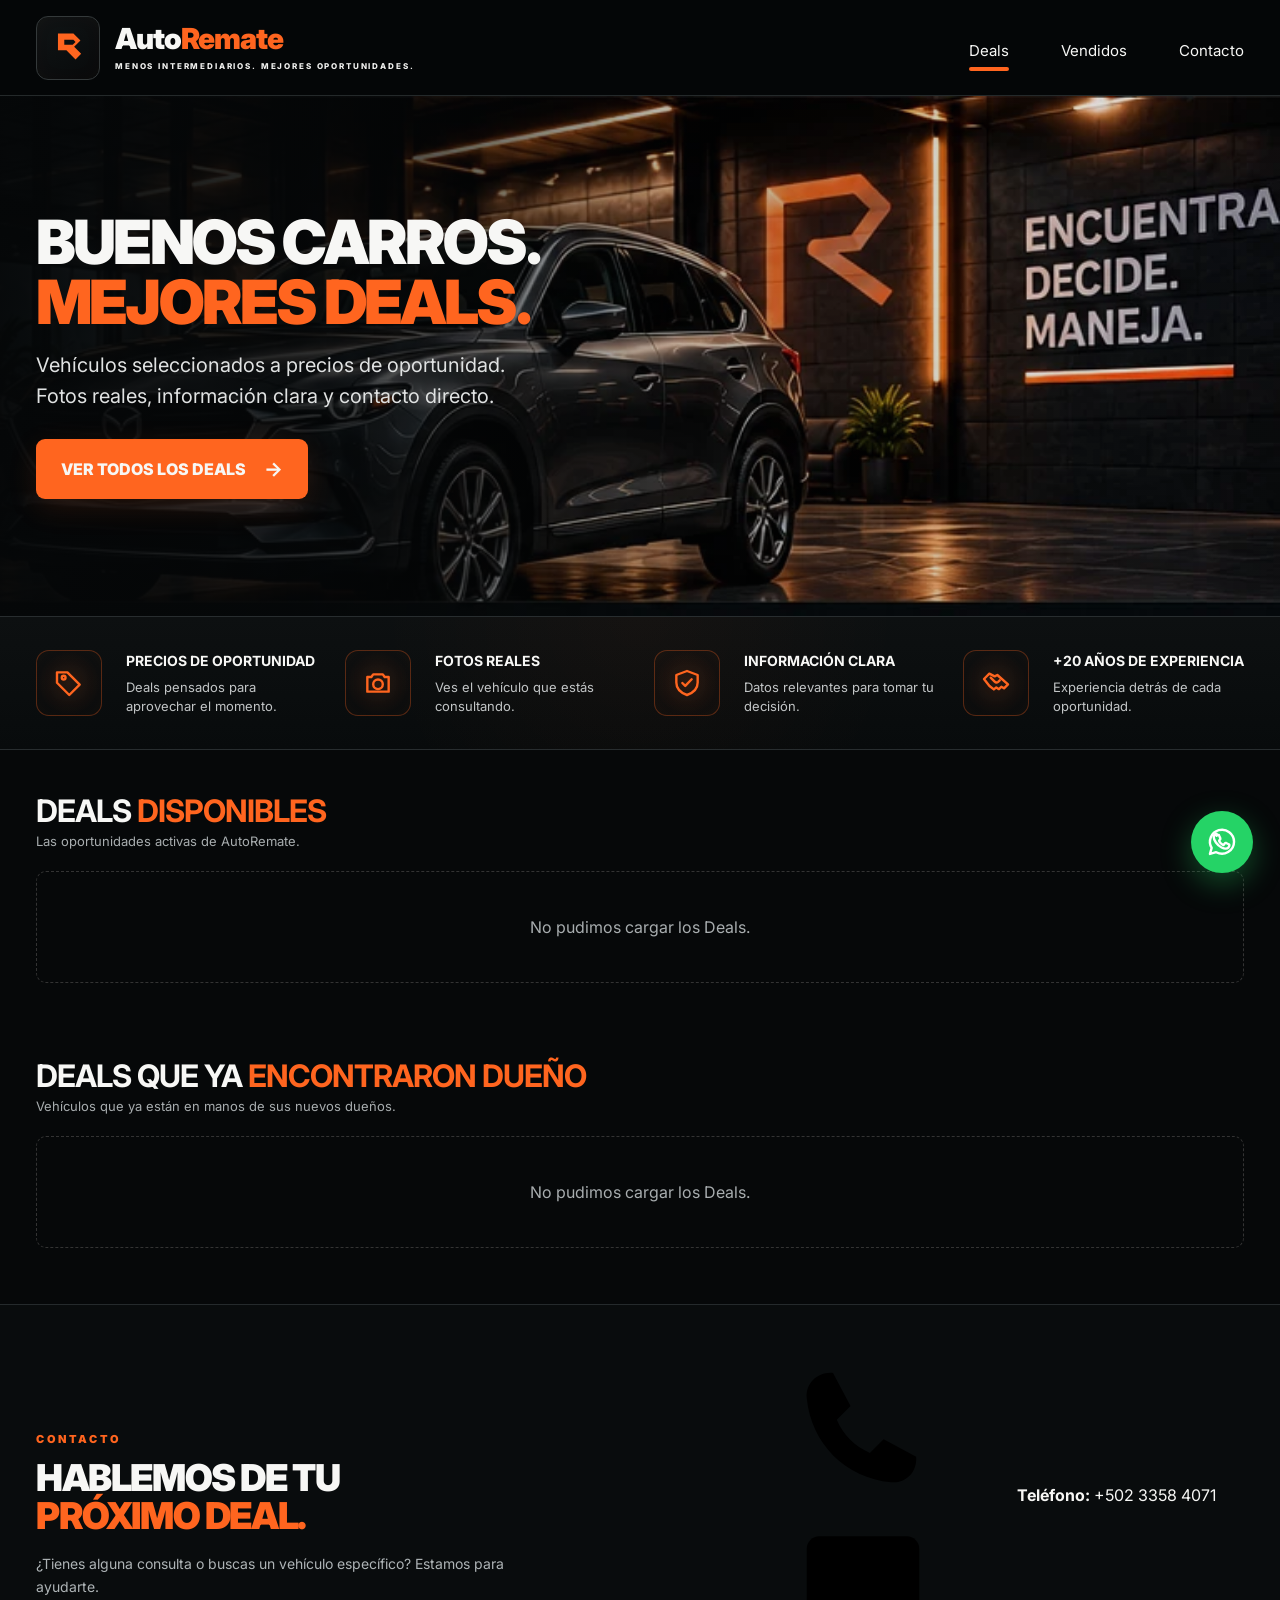
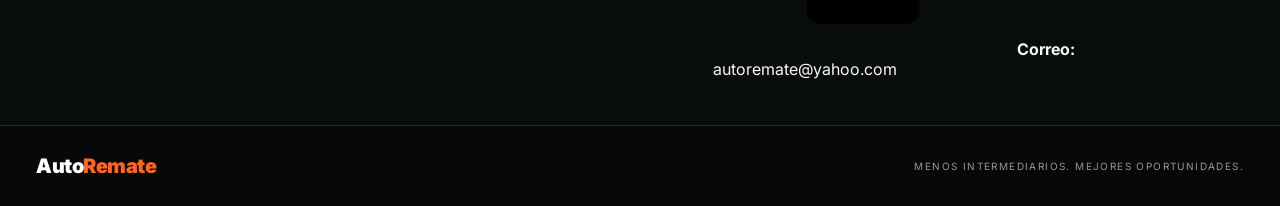
==== index.html @ dee8ca3b "Simplify AutoRemate contact section" ====
<!doctype html>
<html lang="es">
<head>
<meta charset="utf-8">
<meta name="viewport" content="width=device-width,initial-scale=1">
<title>AutoRemate — Buenos carros. Mejores Deals.</title>
<meta name="description" content="Vehículos seleccionados a precios de oportunidad. Fotos reales, información clara y contacto directo.">
<link rel="canonical" href="https://autoremategt.com/">
<link rel="preconnect" href="https://fonts.googleapis.com">
<link rel="preconnect" href="https://fonts.gstatic.com" crossorigin>
<link href="https://fonts.googleapis.com/css2?family=Inter:wght@400;500;600;700;800;900&display=swap" rel="stylesheet">
<link rel="stylesheet" href="assets/site.css">
</head>
<body>

<svg class="svgDefs" aria-hidden="true">
  <symbol id="i-whatsapp" viewBox="0 0 24 24">
    <path d="M20.5 11.8a8.5 8.5 0 0 1-12.6 7.4L3.5 20.4l1.2-4.2a8.5 8.5 0 1 1 15.8-4.4Z"/>
    <path d="M8.2 7.6c.2-.5.4-.5.7-.5h.6c.2 0 .4 0 .5.4l.8 1.9c.1.3.1.5-.1.7l-.6.8c-.2.2-.2.4 0 .7.6 1 1.4 1.8 2.4 2.4.3.2.5.2.7 0l.9-1.1c.2-.3.5-.3.8-.2l1.8.9c.3.2.5.3.5.5 0 .2-.1 1.2-.6 1.7-.5.6-1.3.9-2.1.9-.6 0-1.5-.2-2.8-.8-1.7-.8-2.9-2-4-3.5-.8-1.1-1.5-2.5-1.5-3.8 0-.7.2-1.3.6-1.8.4-.5.9-.7 1.4-.7Z"/>
  </symbol>
  <symbol id="i-search" viewBox="0 0 24 24"><circle cx="10.8" cy="10.8" r="6.8"/><path d="m16 16 5 5"/></symbol>
  <symbol id="i-tag" viewBox="0 0 24 24"><path d="M20 13.2 12.2 21 3 11.8V4h7.8L20 13.2Z"/><circle cx="8" cy="8" r="1.4"/></symbol>
  <symbol id="i-camera" viewBox="0 0 24 24"><path d="M4 7.5h3l1.4-2h7.2l1.4 2h3v11H4Z"/><circle cx="12" cy="13" r="3.6"/></symbol>
  <symbol id="i-shield" viewBox="0 0 24 24"><path d="M12 3 20 6v5.6c0 4.5-3 7.6-8 9.4-5-1.8-8-4.9-8-9.4V6Z"/><path d="m8.5 12 2.2 2.2 4.8-5"/></symbol>
  <symbol id="i-handshake" viewBox="0 0 24 24"><path d="m3 9 4-4 4 2 2-1 8 7-3 3-2-1.2-1.8 1.8-2-1.3-1.8 1.5-3.3-2.6L3 9Z"/><path d="m8 8 3 3c.8.8 1.8.8 2.6.1l1.2-1.1"/></symbol>
  <symbol id="i-phone" viewBox="0 0 24 24"><path d="M7.2 3.5 10 8.8 7.8 11c1.1 2.5 2.8 4.2 5.3 5.3l2.2-2.2 5.2 2.8c.2 2.4-1.6 4.3-4 4.1C9.2 20.3 3.7 14.8 3 7.5c-.2-2.4 1.8-4.2 4.2-4Z"/></symbol>
  <symbol id="i-mail" viewBox="0 0 24 24"><rect x="3" y="5" width="18" height="14" rx="2"/><path d="m4 7 8 6 8-6"/></symbol>
</svg>

<header class="siteHeader">
  <div class="shell headerInner">
    <a class="brand" href="/" aria-label="AutoRemate inicio">
      <span class="brandMark" aria-hidden="true">
        <svg viewBox="0 0 64 64"><path d="M17 12h22l10 10-9 9 10 10-8 8-13-13H17V12Zm9 9v7h12l4-4-3-3H26Z"/></svg>
      </span>
      <span class="brandCopy">
        <span class="brandName">Auto<span>Remate</span></span>
        <span class="brandSlogan">MENOS INTERMEDIARIOS. MEJORES OPORTUNIDADES.</span>
      </span>
    </a>

    <nav class="nav" aria-label="Principal">
      <a class="active" href="#deals">Deals</a>
      <a href="#vendidos">Vendidos</a>
      <a href="#contacto">Contacto</a>
    </nav>
  </div>
</header>

<main>
<section class="hero">
  <div class="heroPhoto" aria-hidden="true"></div>
  <div class="shell heroInner">
    <div class="heroCopy">
      <h1>BUENOS CARROS.<br><span>MEJORES DEALS.</span></h1>
      <p>Vehículos seleccionados a precios de oportunidad.<br>Fotos reales, información clara y contacto directo.</p>
      <a class="heroCta" href="#deals">VER TODOS LOS DEALS <b>→</b></a>
    </div>
  </div>
</section>

<section class="benefits" aria-label="Por qué AutoRemate">
  <div class="shell benefitsGrid">
    <article class="benefit">
      <div class="benefitIcon"><svg><use href="#i-tag"/></svg></div>
      <div><strong>PRECIOS DE OPORTUNIDAD</strong><p>Deals pensados para aprovechar el momento.</p></div>
    </article>
    <article class="benefit">
      <div class="benefitIcon"><svg><use href="#i-camera"/></svg></div>
      <div><strong>FOTOS REALES</strong><p>Ves el vehículo que estás consultando.</p></div>
    </article>
    <article class="benefit">
      <div class="benefitIcon"><svg><use href="#i-shield"/></svg></div>
      <div><strong>INFORMACIÓN CLARA</strong><p>Datos relevantes para tomar tu decisión.</p></div>
    </article>
    <article class="benefit">
      <div class="benefitIcon"><svg><use href="#i-handshake"/></svg></div>
      <div><strong>+20 AÑOS DE EXPERIENCIA</strong><p>Experiencia detrás de cada oportunidad.</p></div>
    </article>
  </div>
</section>

<section class="showroom" id="deals">
  <div class="shell">
    <div class="sectionTitle">
      <div><h2>DEALS <span>DISPONIBLES</span></h2><p>Las oportunidades activas de AutoRemate.</p></div>
    </div>
    <div data-cars="active" class="dealGrid"><div class="loading">Cargando Deals…</div></div>
  </div>
</section>

<section class="showroom soldSection" id="vendidos">
  <div class="shell">
    <div class="sectionTitle">
      <div><h2>DEALS QUE YA <span>ENCONTRARON DUEÑO</span></h2><p>Vehículos que ya están en manos de sus nuevos dueños.</p></div>
    </div>
    <div data-cars="sold" class="dealGrid soldGrid"><div class="loading">Cargando Deals…</div></div>
  </div>
</section>

<section class="contact" id="contacto">
  <div class="shell contactPanel contactPanelSimple">
    <div class="contactIntro">
      <span class="eyebrow">CONTACTO</span>
      <h2>HABLEMOS DE TU<br><span>PRÓXIMO DEAL.</span></h2>
      <p>¿Tienes alguna consulta o buscas un vehículo específico? Estamos para ayudarte.</p>
    </div>
    <div class="contactLinks">
      <a class="simpleContact" href="tel:+50233584071">
        <span class="simpleIcon"><svg><use href="#i-phone"/></svg></span>
        <span><b>Teléfono:</b> +502 3358 4071</span>
      </a>
      <a class="simpleContact" href="mailto:autoremate@yahoo.com">
        <span class="simpleIcon"><svg><use href="#i-mail"/></svg></span>
        <span><b>Correo:</b> autoremate@yahoo.com</span>
      </a>
    </div>
  </div>
</section>
</main>

<a class="floatingWa" href="https://wa.me/50233584071" target="_blank" rel="noopener" aria-label="Contactar por WhatsApp"><svg><use href="#i-whatsapp"/></svg></a>

<footer><div class="shell footerInner"><div class="brandName small">Auto<span>Remate</span></div><div>MENOS INTERMEDIARIOS. MEJORES OPORTUNIDADES.</div></div></footer>

<div id="dealModal" class="modal"><div class="modalBox"><button id="closeModal" class="modalClose">×</button><div id="modalContent"></div></div></div>
<script src="assets/site.js"></script>
</body>
</html>
---- assets/site.css ----
:root{--bg:#060809;--panel:#0b0e0f;--line:#24292b;--text:#f7f7f5;--muted:#a8adaf;--orange:#ff651f;--green:#25d366;--max:1460px}
*{box-sizing:border-box}html{scroll-behavior:smooth}body{margin:0;background:var(--bg);color:var(--text);font-family:Inter,Arial,sans-serif}.shell{width:min(var(--max),calc(100% - 72px));margin:auto}a{color:inherit;text-decoration:none}.svgDefs{position:absolute;width:0;height:0;overflow:hidden}
.siteHeader{height:96px;background:rgba(5,7,8,.98);border-bottom:1px solid #24292a;display:flex;align-items:center;position:sticky;top:0;z-index:50}.headerInner{display:flex;align-items:center;justify-content:space-between}.brand{display:flex;align-items:center;gap:15px}.brandMark{width:64px;height:64px;border:1px solid #34393a;border-radius:12px;display:grid;place-items:center;background:linear-gradient(145deg,#101415,#080a0b);box-shadow:inset 0 0 20px rgba(255,101,31,.025)}.brandMark svg{width:45px;height:45px;fill:var(--orange)}.brandCopy{display:flex;flex-direction:column}.brandName{font-size:29px;line-height:1;font-weight:900;letter-spacing:-1px}.brandName span{color:var(--orange)}.brandSlogan{font-size:8px;letter-spacing:1.85px;font-weight:800;margin-top:8px;color:#f0f0ee}.nav{display:flex;align-items:center;gap:42px;font-size:15px}.nav>a:not(.waTop){padding:37px 0 31px;position:relative}.nav>a.active:after{content:"";position:absolute;left:0;right:0;bottom:20px;height:4px;border-radius:4px;background:var(--orange)}.navSearch{width:29px;height:29px;margin-left:9px}.navSearch svg{width:100%;height:100%;fill:none;stroke:white;stroke-width:2}.waTop{display:flex;align-items:center;gap:10px;background:var(--orange);padding:16px 22px;border-radius:9px;font-weight:800}.waTop svg{width:24px;height:24px;fill:none;stroke:white;stroke-width:1.7;stroke-linecap:round;stroke-linejoin:round}
.hero{height:520px;position:relative;overflow:hidden}.heroPhoto{position:absolute;inset:0;background-image:linear-gradient(90deg,rgba(5,7,8,.98) 0%,rgba(5,7,8,.84) 25%,rgba(5,7,8,.28) 52%,rgba(5,7,8,.05) 100%),url('hero-showroom.webp');background-size:cover;background-position:center}.heroInner{height:100%;position:relative;display:flex;align-items:center}.heroCopy{max-width:600px}.heroCopy h1{font-size:61px;line-height:.98;letter-spacing:-2.8px;margin:0 0 18px;font-weight:900}.heroCopy h1 span{color:var(--orange)}.heroCopy p{font-size:20px;line-height:1.55;margin:0 0 27px;color:#e0e2e2}.heroCta{display:inline-flex;align-items:center;gap:18px;background:var(--orange);border-radius:9px;padding:18px 25px;font-size:16px;font-weight:850;box-shadow:0 9px 30px rgba(255,101,31,.12)}.heroCta b{font-size:20px}
.benefits{background:radial-gradient(circle at 50% 0,rgba(255,101,31,.035),transparent 40%),linear-gradient(180deg,#0d1011,#080b0c);border-block:1px solid #282d2f}.benefitsGrid{display:grid;grid-template-columns:repeat(4,1fr);min-height:132px;align-items:center;gap:28px}.benefit{display:grid;grid-template-columns:68px 1fr;gap:22px;align-items:center;padding:18px 0}.benefitIcon{width:66px;height:66px;border:1px solid rgba(255,101,31,.32);border-radius:13px;display:grid;place-items:center;background:radial-gradient(circle,rgba(255,101,31,.12),rgba(255,101,31,.025) 60%,transparent 72%);box-shadow:inset 0 0 22px rgba(255,101,31,.04)}.benefitIcon svg{width:32px;height:32px;fill:none;stroke:var(--orange);stroke-width:1.8;stroke-linecap:round;stroke-linejoin:round}.benefit strong{font-size:14px}.benefit p{font-size:13px;color:#c2c5c6;line-height:1.5;margin:8px 0 0;max-width:220px}
.showroom{padding:42px 0 56px}.soldSection{padding-top:18px}.sectionTitle{display:flex;justify-content:space-between;align-items:end;margin-bottom:22px}.sectionTitle h2{font-size:31px;margin:0 0 4px;letter-spacing:-1px}.sectionTitle h2 span{color:var(--orange)}.sectionTitle p{color:var(--muted);font-size:13px;margin:0}.dealGrid{display:grid;grid-template-columns:repeat(4,minmax(0,1fr));gap:20px}.dealCard{background:linear-gradient(180deg,#0f1314,#090c0d);border:1px solid #34393b;border-radius:11px;overflow:hidden;cursor:pointer;transition:.2s}.dealCard:hover{transform:translateY(-3px);border-color:#555}.dealImage{aspect-ratio:1.62/1;position:relative;background:#151819;overflow:hidden}.dealImage img{width:100%;height:100%;object-fit:cover}.dealBadge{position:absolute;left:15px;top:13px;background:#182022;color:white;border-radius:6px;padding:7px 11px;font-size:11px;font-weight:800}.dealBadge.available{background:#087a27}.dealBadge.sold{background:#353a3b}.dealBody{padding:15px 16px 17px}.dealBody h3{font-size:17px;margin:0 0 5px}.dealMeta{font-size:12px;color:#c1c5c6;min-height:18px}.dealPrice{font-size:27px;color:var(--orange);font-weight:900;margin-top:14px}.loading,.empty{grid-column:1/-1;border:1px dashed #333;padding:45px;text-align:center;color:var(--muted);border-radius:10px}
.contact{background:#101415;border-block:1px solid #272c2d;padding:34px 0}.contactInner{display:flex;justify-content:space-between;align-items:center}.contact h2{margin:0 0 5px}.contact p{margin:0;color:var(--muted)}.waContact{display:flex;align-items:center;gap:10px;background:var(--green);padding:14px 21px;border-radius:8px;font-weight:800}.waContact svg,.floatingWa svg{width:25px;height:25px;fill:none;stroke:white;stroke-width:1.7;stroke-linecap:round;stroke-linejoin:round}.floatingWa{position:fixed;right:27px;bottom:27px;width:62px;height:62px;border-radius:50%;background:var(--green);display:grid;place-items:center;z-index:45;box-shadow:0 10px 30px rgba(37,211,102,.34)}.floatingWa svg{width:34px;height:34px}
footer{padding:30px 0;color:#929899;font-size:10px;letter-spacing:1.4px}.footerInner{display:flex;align-items:center;justify-content:space-between}.brandName.small{font-size:20px;color:white;letter-spacing:-.5px}
.modal{position:fixed;inset:0;background:rgba(0,0,0,.86);z-index:100;display:none;overflow:auto;padding:30px}.modal.open{display:block}.modalBox{position:relative;width:min(1400px,100%);margin:auto;background:#0b0e0f;border:1px solid #303638;border-radius:18px;overflow:hidden}.modalClose{position:absolute;right:18px;top:18px;z-index:5;width:42px;height:42px;border-radius:50%;background:#111617;border:1px solid #444;color:white;font-size:25px}.modalGrid{display:grid;grid-template-columns:1.45fr .75fr}.gallery{padding:30px;background:#080a0b}.mainPhoto{height:560px}.mainPhoto img{width:100%;height:100%;object-fit:contain}.thumbs{display:grid;grid-template-columns:repeat(6,1fr);gap:8px;margin-top:10px}.thumb{height:72px;border:1px solid #333;background:#111;padding:0;border-radius:6px;overflow:hidden}.thumb img{width:100%;height:100%;object-fit:cover}.modalInfo{padding:60px 40px}.modalInfo h2{font-size:38px;margin:18px 0 8px}.modalPrice{font-size:38px;color:var(--orange);font-weight:900;margin:15px 0 25px}.facts{border-top:1px solid #292e30}.fact{display:grid;grid-template-columns:140px 1fr;padding:13px 0;border-bottom:1px solid #292e30;font-size:13px}.fact span{color:var(--muted)}
@media(max-width:1050px){.nav{gap:20px}.dealGrid{grid-template-columns:repeat(2,1fr)}.benefitsGrid{grid-template-columns:repeat(2,1fr)}.modalGrid{grid-template-columns:1fr}.mainPhoto{height:450px}}
@media(max-width:720px){.shell{width:calc(100% - 28px)}.siteHeader{height:78px}.brandMark{width:48px;height:48px}.brandMark svg{width:34px;height:34px}.brandName{font-size:22px}.brandSlogan{font-size:6px}.nav>a:not(.waTop),.navSearch{display:none}.waTop{padding:12px}.waTop svg{width:20px}.hero{height:540px}.heroCopy h1{font-size:43px}.heroCopy p{font-size:16px}.benefitsGrid{grid-template-columns:1fr;gap:0;padding-block:12px}.benefit{padding:12px 0}.dealGrid{grid-template-columns:1fr}.modal{padding:0}.modalBox{border-radius:0}.gallery{padding:65px 12px 12px}.mainPhoto{height:340px}.modalInfo{padding:28px 20px}.floatingWa{width:56px;height:56px;right:16px;bottom:16px}}
/* v5 — simplified navigation + institutional contact */
.nav{gap:52px}
.navSearch,.waTop{display:none!important}
.contact{padding:0;background:#090c0d;border-top:1px solid #252a2c;border-bottom:1px solid #252a2c}
.contactPanel{min-height:285px;display:grid;grid-template-columns:1.05fr .95fr;align-items:center;gap:90px;padding-top:46px;padding-bottom:46px}
.contactIntro{padding-right:40px}
.eyebrow{display:block;color:var(--orange);font-size:11px;letter-spacing:2.6px;font-weight:900;margin-bottom:13px}
.contactIntro h2{font-size:37px;line-height:1.03;letter-spacing:-1.4px;margin:0 0 16px;font-weight:900}
.contactIntro h2 span{color:var(--orange)}
.contactIntro p{max-width:520px;color:#aeb4b6;font-size:14px;line-height:1.65;margin:0}
.contactDetails{display:grid;grid-template-columns:1fr 1fr;gap:0;border:1px solid #2d3335;border-radius:12px;overflow:hidden;background:linear-gradient(145deg,#101415,#0a0d0e)}
.contactItem{min-height:94px;padding:20px 23px;display:flex;flex-direction:column;justify-content:center;border-bottom:1px solid #2d3335}
.contactItem:nth-child(odd){border-right:1px solid #2d3335}
.contactItem:nth-child(3){border-bottom:0}
.contactLabel{font-size:9px;letter-spacing:1.6px;font-weight:800;color:#8f9698;margin-bottom:8px}
.contactItem strong{font-size:15px;color:#f5f5f3}
.contactWa{min-height:94px;display:flex;align-items:center;justify-content:center;gap:11px;background:#151a1b;border-bottom:0;color:#fff;font-size:12px;font-weight:850;letter-spacing:.2px}
.contactWa:hover{background:#1b2223}
.contactWa svg{width:27px;height:27px;fill:none;stroke:#25d366;stroke-width:1.7;stroke-linecap:round;stroke-linejoin:round}
@media(max-width:900px){
  .contactPanel{grid-template-columns:1fr;gap:30px}
  .contactIntro{padding-right:0}
}
@media(max-width:720px){
  .nav{gap:22px}
  .nav>a:not(.waTop){display:block!important;padding:29px 0 24px;font-size:13px}
  .nav>a.active:after{bottom:17px}
  .brandSlogan{display:none}
  .contactPanel{padding-top:38px;padding-bottom:38px}
  .contactIntro h2{font-size:31px}
  .contactDetails{grid-template-columns:1fr}
  .contactItem:nth-child(odd){border-right:0}
  .contactItem:nth-child(3){border-bottom:1px solid #2d3335}
}
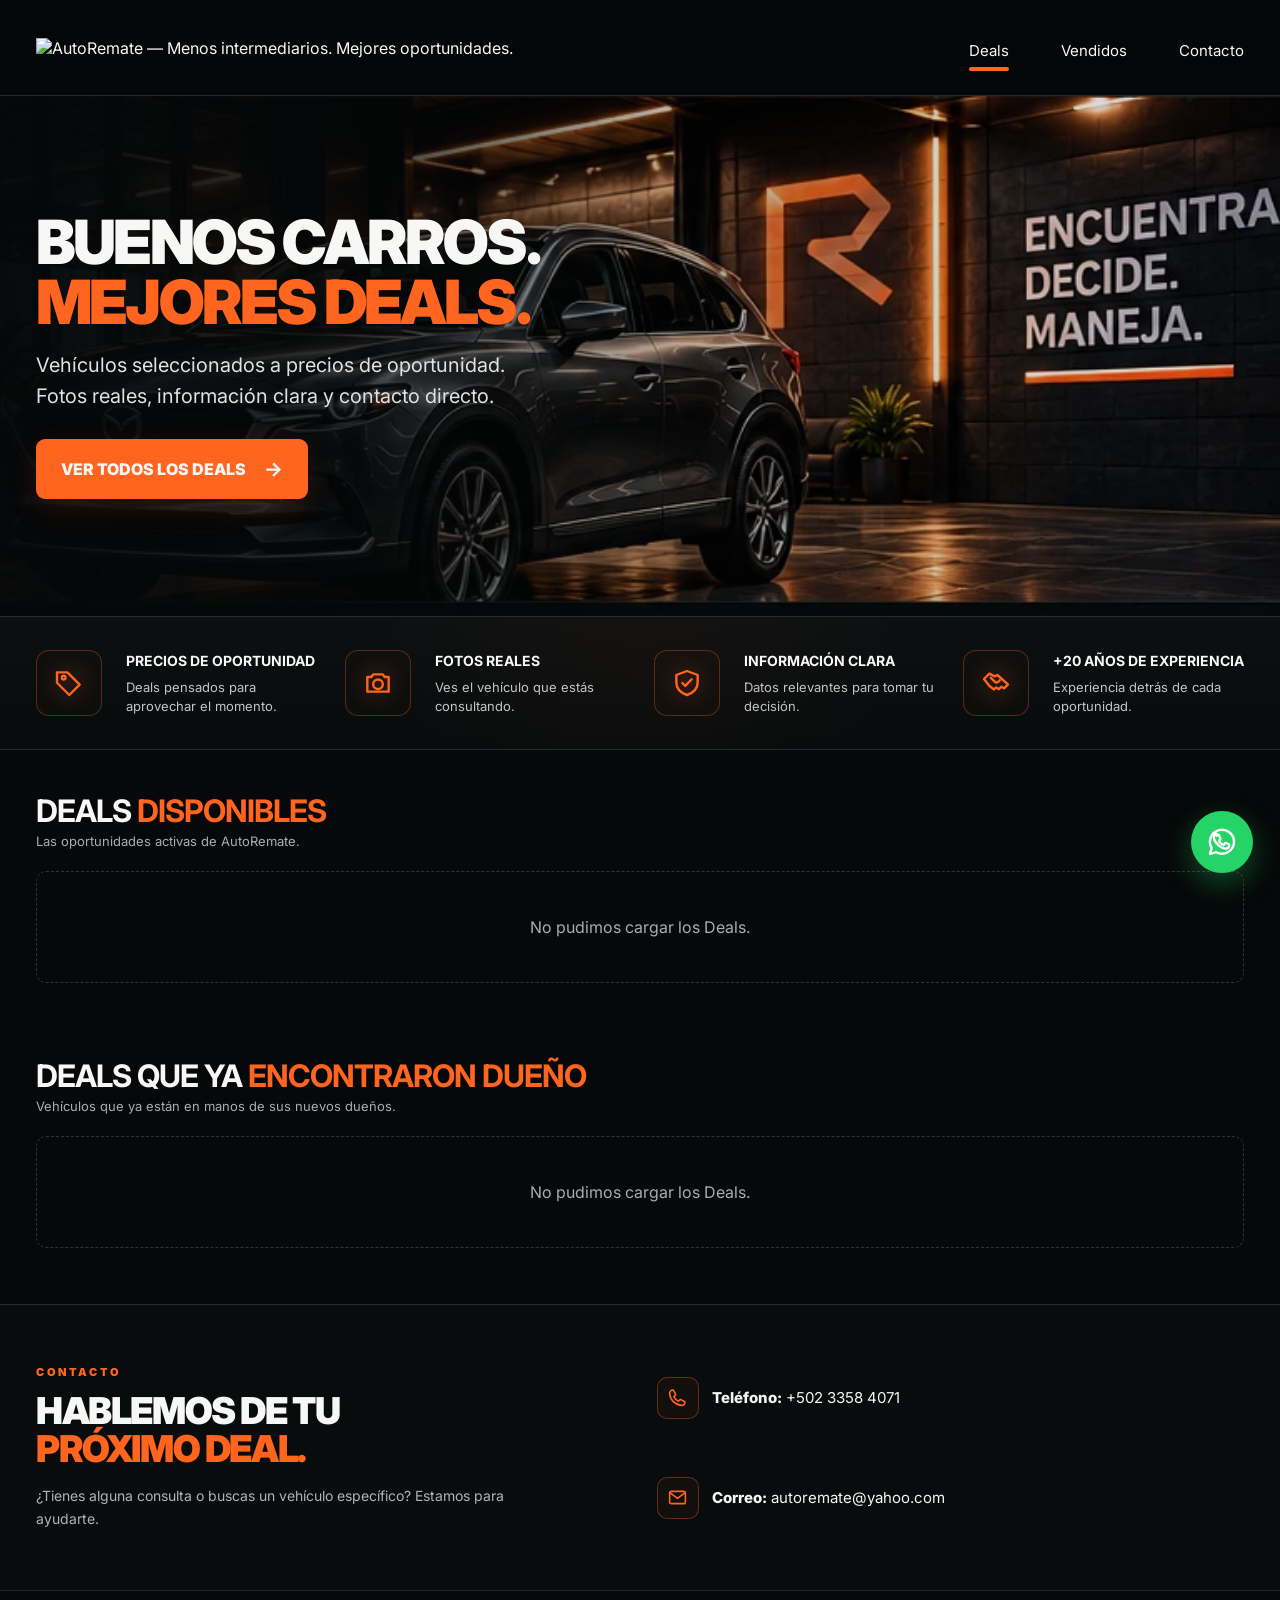
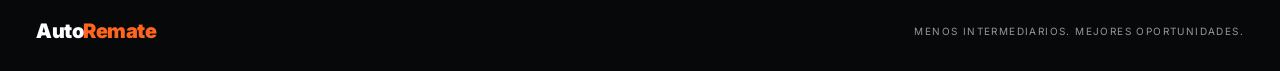
==== commit 27feac28: "Add official AutoRemate brand assets" ====
--- a/index.html
+++ b/index.html
@@ -29,14 +29,8 @@
 
 <header class="siteHeader">
   <div class="shell headerInner">
-    <a class="brand" href="/" aria-label="AutoRemate inicio">
-      <span class="brandMark" aria-hidden="true">
-        <svg viewBox="0 0 64 64"><path d="M17 12h22l10 10-9 9 10 10-8 8-13-13H17V12Zm9 9v7h12l4-4-3-3H26Z"/></svg>
-      </span>
-      <span class="brandCopy">
-        <span class="brandName">Auto<span>Remate</span></span>
-        <span class="brandSlogan">MENOS INTERMEDIARIOS. MEJORES OPORTUNIDADES.</span>
-      </span>
+    <a class="brand brandAsset" href="/" aria-label="AutoRemate inicio">
+      <img src="assets/autoremate-logo.webp" alt="AutoRemate — Menos intermediarios. Mejores oportunidades.">
     </a>
 
     <nav class="nav" aria-label="Principal">
--- a/assets/site.css
+++ b/assets/site.css
@@ -43,3 +43,14 @@
   .contactItem:nth-child(odd){border-right:0}
   .contactItem:nth-child(3){border-bottom:1px solid #2d3335}
 }
+
+/* v6 — contact correction: no table, no duplicate website/WhatsApp CTA */
+.contactPanelSimple{grid-template-columns:1fr 1.15fr;gap:110px}
+.contactLinks{display:flex;align-items:center;justify-content:flex-start;gap:58px;flex-wrap:wrap}
+.simpleContact{display:flex;align-items:center;gap:13px;color:#f5f5f3;font-size:15px;white-space:nowrap}
+.simpleContact b{font-weight:800}
+.simpleIcon{width:42px;height:42px;border-radius:10px;border:1px solid rgba(255,101,31,.35);display:grid;place-items:center;background:rgba(255,101,31,.04)}
+.simpleIcon svg{width:21px;height:21px;fill:none;stroke:var(--orange);stroke-width:1.8;stroke-linecap:round;stroke-linejoin:round}
+.contactDetails,.contactWa{display:none!important}
+@media(max-width:1050px){.contactPanelSimple{grid-template-columns:1fr;gap:30px}.contactLinks{gap:28px 45px}}
+@media(max-width:720px){.contactLinks{display:grid;gap:18px}.simpleContact{white-space:normal;font-size:14px}}
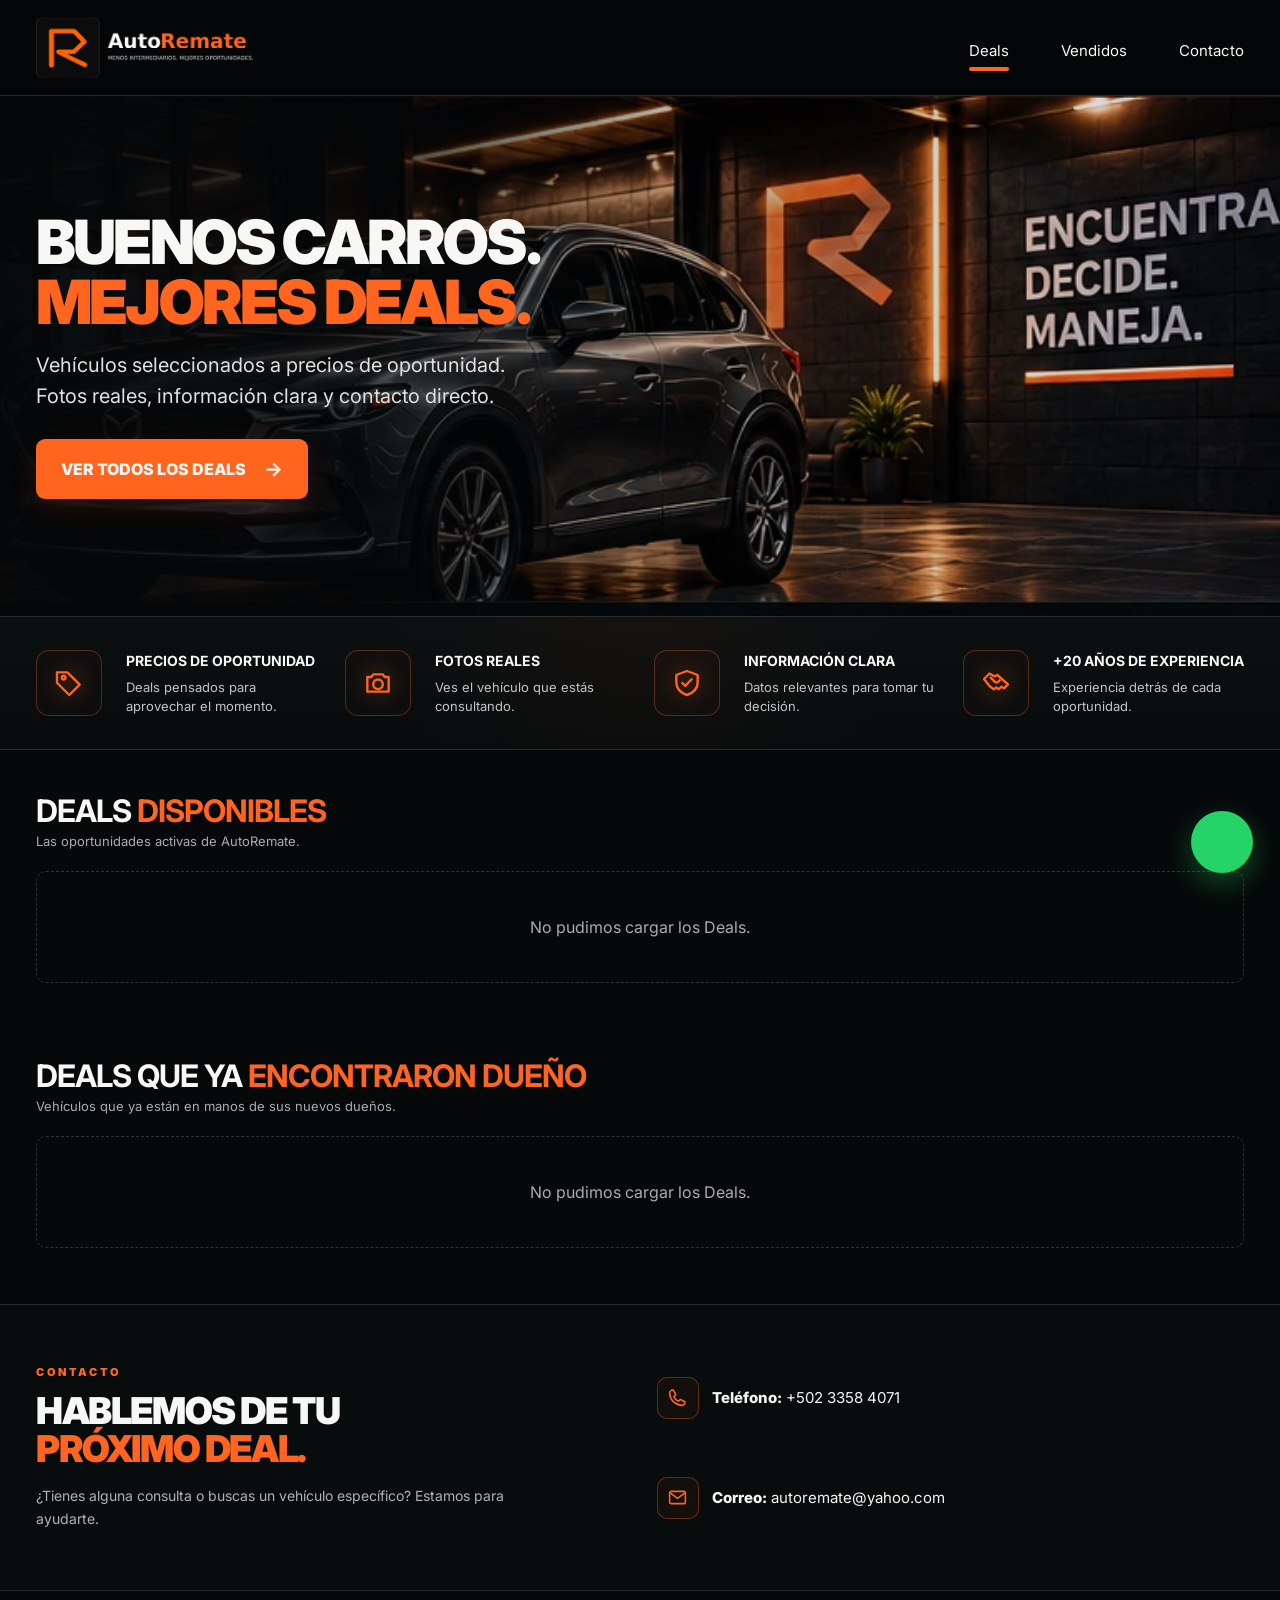
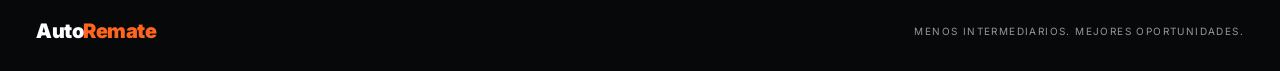
==== commit 4a31cf43: "Improve header logo and WhatsApp icon" ====
--- a/index.html
+++ b/index.html
@@ -29,8 +29,8 @@
 
 <header class="siteHeader">
   <div class="shell headerInner">
-    <a class="brand brandAsset" href="/" aria-label="AutoRemate inicio">
-      <img src="assets/autoremate-logo.webp" alt="AutoRemate — Menos intermediarios. Mejores oportunidades.">
+    <a class="brand brandOfficial" href="/" aria-label="AutoRemate inicio">
+      <img src="assets/autoremate-header.png" alt="AutoRemate — Menos intermediarios. Mejores oportunidades.">
     </a>
 
     <nav class="nav" aria-label="Principal">
@@ -113,7 +113,7 @@
 </section>
 </main>
 
-<a class="floatingWa" href="https://wa.me/50233584071" target="_blank" rel="noopener" aria-label="Contactar por WhatsApp"><svg><use href="#i-whatsapp"/></svg></a>
+<a class="floatingWa" href="https://wa.me/50233584071" target="_blank" rel="noopener" aria-label="Contactar por WhatsApp"><img src="assets/whatsapp.svg" alt="" aria-hidden="true"></a>
 
 <footer><div class="shell footerInner"><div class="brandName small">Auto<span>Remate</span></div><div>MENOS INTERMEDIARIOS. MEJORES OPORTUNIDADES.</div></div></footer>
 
--- a/assets/site.css
+++ b/assets/site.css
@@ -54,3 +54,12 @@
 .contactDetails,.contactWa{display:none!important}
 @media(max-width:1050px){.contactPanelSimple{grid-template-columns:1fr;gap:30px}.contactLinks{gap:28px 45px}}
 @media(max-width:720px){.contactLinks{display:grid;gap:18px}.simpleContact{white-space:normal;font-size:14px}}
+
+/* v8 — approved header logo only. Hero and remaining layout untouched. */
+.brandOfficial{display:flex;align-items:center;height:72px;flex:0 0 auto}
+.brandOfficial img{display:block;width:auto;height:61px;max-width:430px;object-fit:contain;object-position:left center}
+.brandOfficial .brandMark,.brandOfficial .brandCopy{display:none!important}
+@media(max-width:720px){
+  .brandOfficial{height:54px;max-width:230px}
+  .brandOfficial img{height:45px;max-width:230px}
+}
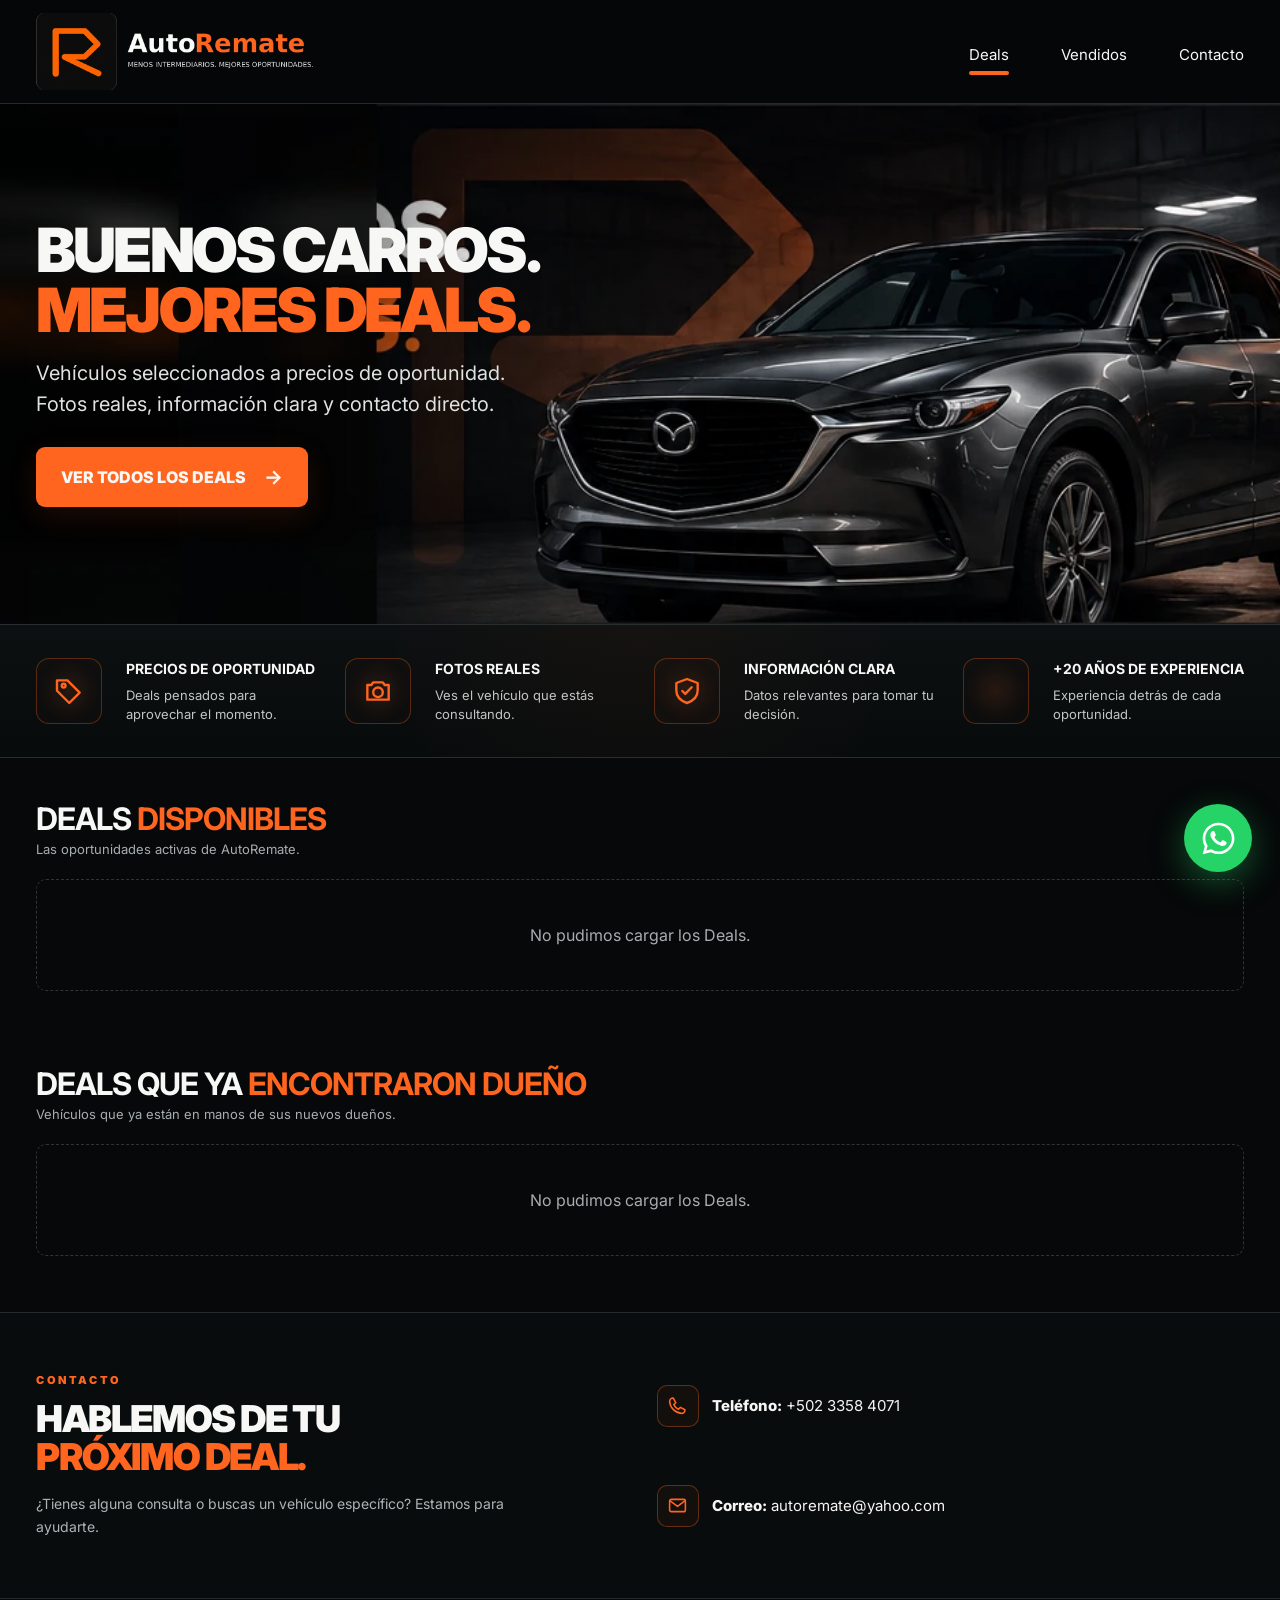
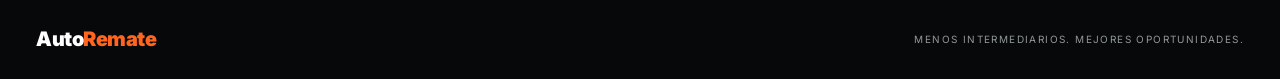
==== commit d9a84b11: "Apply approved responsive hero and experience icon" ====
--- a/index.html
+++ b/index.html
@@ -68,7 +68,7 @@
       <div><strong>INFORMACIÓN CLARA</strong><p>Datos relevantes para tomar tu decisión.</p></div>
     </article>
     <article class="benefit">
-      <div class="benefitIcon"><svg><use href="#i-handshake"/></svg></div>
+      <div class="benefitIcon"><img class="benefitAssetIcon" src="assets/experience-handshake.svg" alt=""></div>
       <div><strong>+20 AÑOS DE EXPERIENCIA</strong><p>Experiencia detrás de cada oportunidad.</p></div>
     </article>
   </div>
--- a/assets/site.css
+++ b/assets/site.css
@@ -63,3 +63,52 @@
   .brandOfficial{height:54px;max-width:230px}
   .brandOfficial img{height:45px;max-width:230px}
 }
+
+/* v9 — approved header polish only */
+.siteHeader{height:104px}
+.brandOfficial{height:82px}
+.brandOfficial img{
+  height:78px;
+  width:auto;
+  max-width:540px;
+  object-fit:contain;
+  object-position:left center;
+}
+.floatingWa{
+  width:68px;
+  height:68px;
+  right:28px;
+  bottom:28px;
+  background:#25D366;
+  border:0;
+  box-shadow:0 10px 34px rgba(37,211,102,.38);
+}
+.floatingWa img{
+  width:39px;
+  height:39px;
+  display:block;
+}
+.floatingWa svg{display:none!important}
+@media(max-width:720px){
+  .siteHeader{height:82px}
+  .brandOfficial{height:62px;max-width:270px}
+  .brandOfficial img{height:58px;max-width:270px}
+  .floatingWa{width:60px;height:60px;right:17px;bottom:17px}
+  .floatingWa img{width:34px;height:34px}
+}
+
+/* v10 — approved Hero visual only */
+.heroPhoto{
+  background-image:
+    linear-gradient(90deg,rgba(3,5,6,.22) 0%,rgba(3,5,6,.06) 42%,rgba(3,5,6,0) 70%),
+    url("hero-approved.webp") !important;
+  background-position:center center !important;
+  background-size:cover !important;
+  background-repeat:no-repeat !important;
+}
+@media(max-width:900px){
+  .heroPhoto{background-position:58% center !important}
+}
+@media(max-width:620px){
+  .heroPhoto{background-position:63% center !important}
+}
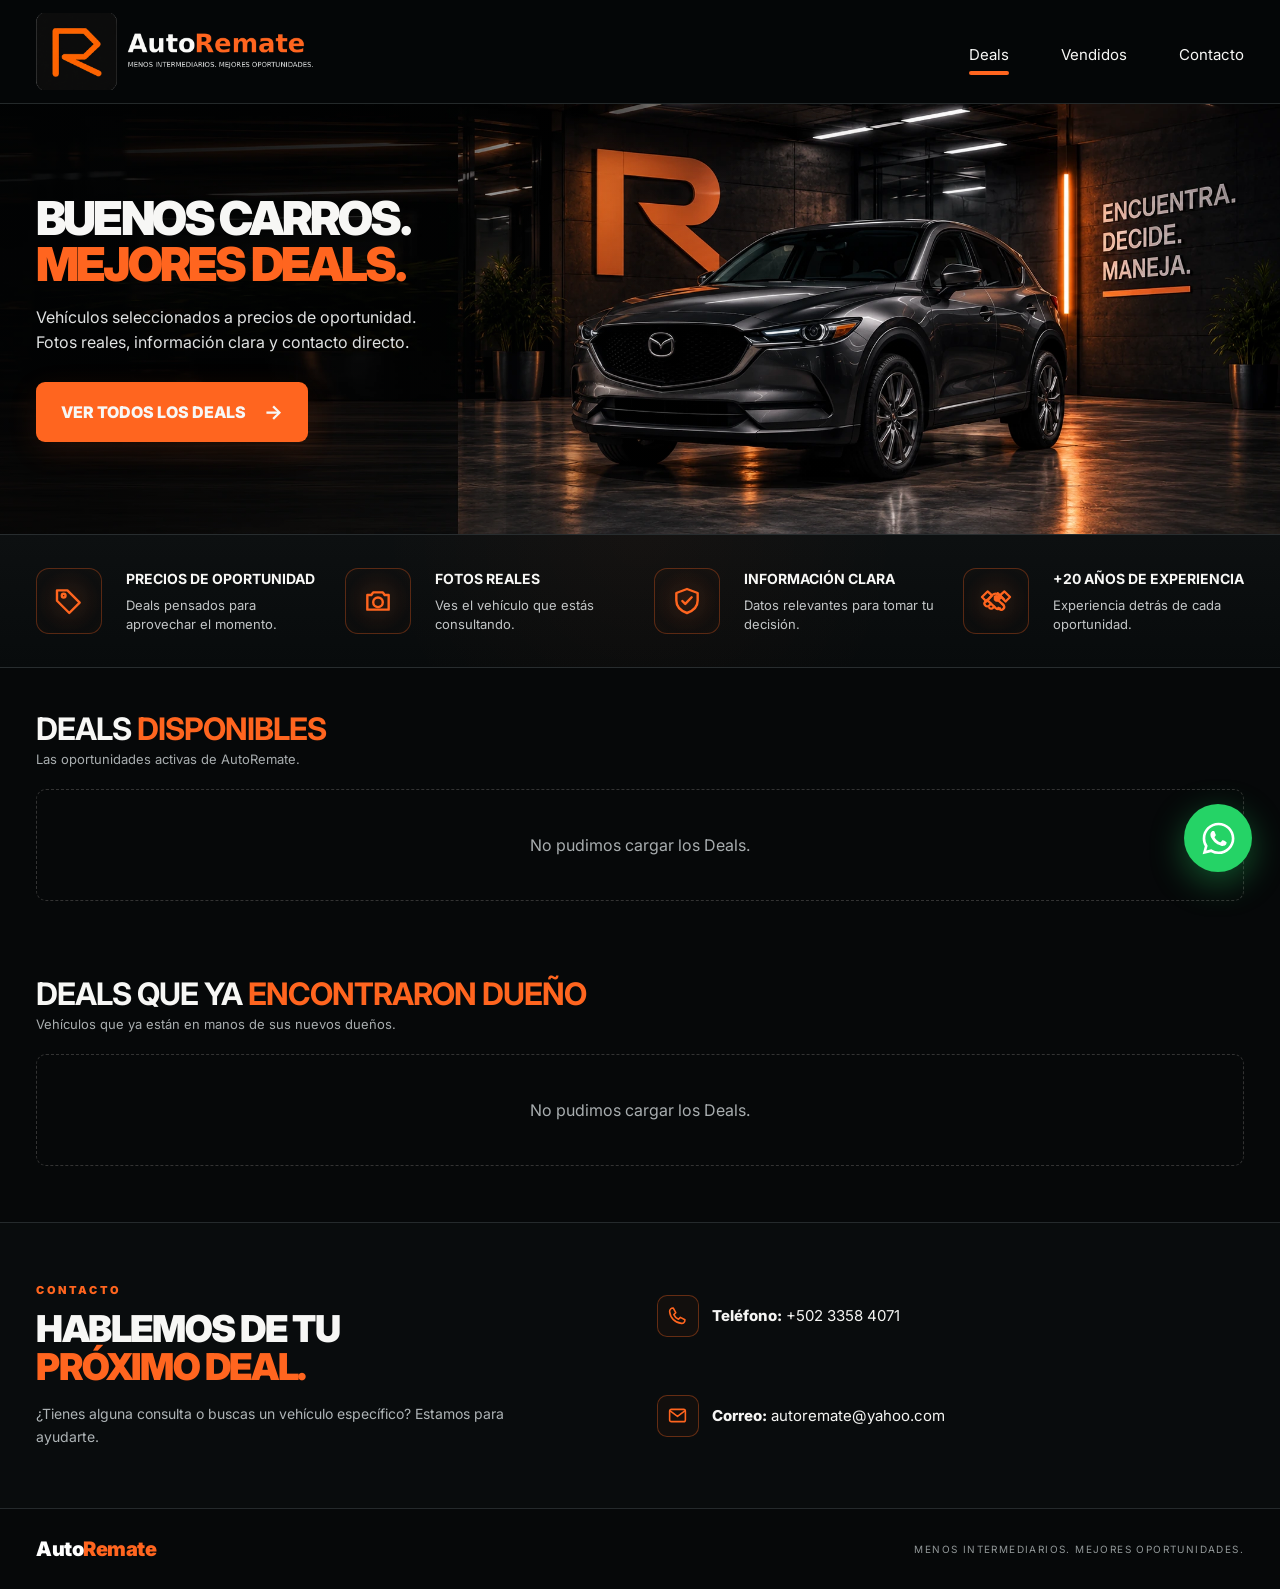
==== commit 8de13533: "Rebuild Deal detail to approved design" ====
--- a/index.html
+++ b/index.html
@@ -117,7 +117,11 @@
 
 <footer><div class="shell footerInner"><div class="brandName small">Auto<span>Remate</span></div><div>MENOS INTERMEDIARIOS. MEJORES OPORTUNIDADES.</div></div></footer>
 
-<div id="dealModal" class="modal"><div class="modalBox"><button id="closeModal" class="modalClose">×</button><div id="modalContent"></div></div></div>
+<div id="dealModal" class="modal" aria-hidden="true">
+  <div class="modalBox dealPage">
+    <div id="modalContent"></div>
+  </div>
+</div>
 <script src="assets/site.js"></script>
 </body>
 </html>
--- a/assets/site.css
+++ b/assets/site.css
@@ -97,18 +97,36 @@
   .floatingWa img{width:34px;height:34px}
 }
 
-/* v10 — approved Hero visual only */
+/* v11 — approved clean hero + responsive behavior */
+.hero{
+  height:clamp(430px,31vw,590px);
+  min-height:430px;
+}
 .heroPhoto{
   background-image:
-    linear-gradient(90deg,rgba(3,5,6,.22) 0%,rgba(3,5,6,.06) 42%,rgba(3,5,6,0) 70%),
-    url("hero-approved.webp") !important;
-  background-position:center center !important;
+    linear-gradient(90deg,rgba(3,5,6,.52) 0%,rgba(3,5,6,.24) 31%,rgba(3,5,6,.04) 58%,rgba(3,5,6,0) 78%),
+    url("hero-approved-clean.webp") !important;
   background-size:cover !important;
+  background-position:58% center !important;
   background-repeat:no-repeat !important;
 }
-@media(max-width:900px){
-  .heroPhoto{background-position:58% center !important}
+.heroCopy{max-width:min(590px,43vw)}
+.heroCopy h1{font-size:clamp(42px,3.65vw,61px)}
+.heroCopy p{font-size:clamp(16px,1.25vw,20px)}
+.benefitAssetIcon{display:block;width:36px;height:36px;object-fit:contain}
+@media(max-width:1100px){
+  .hero{height:clamp(440px,46vw,540px)}
+  .heroPhoto{background-position:62% center !important}
+  .heroCopy{max-width:48vw}
 }
-@media(max-width:620px){
-  .heroPhoto{background-position:63% center !important}
+@media(max-width:760px){
+  .hero{height:560px}
+  .heroPhoto{
+    background-position:68% center !important;
+    background-image:
+      linear-gradient(90deg,rgba(3,5,6,.82) 0%,rgba(3,5,6,.48) 58%,rgba(3,5,6,.10) 100%),
+      url("hero-approved-clean.webp") !important;
+  }
+  .heroCopy{max-width:88%}
+  .heroCopy h1{font-size:clamp(39px,10vw,48px)}
 }
